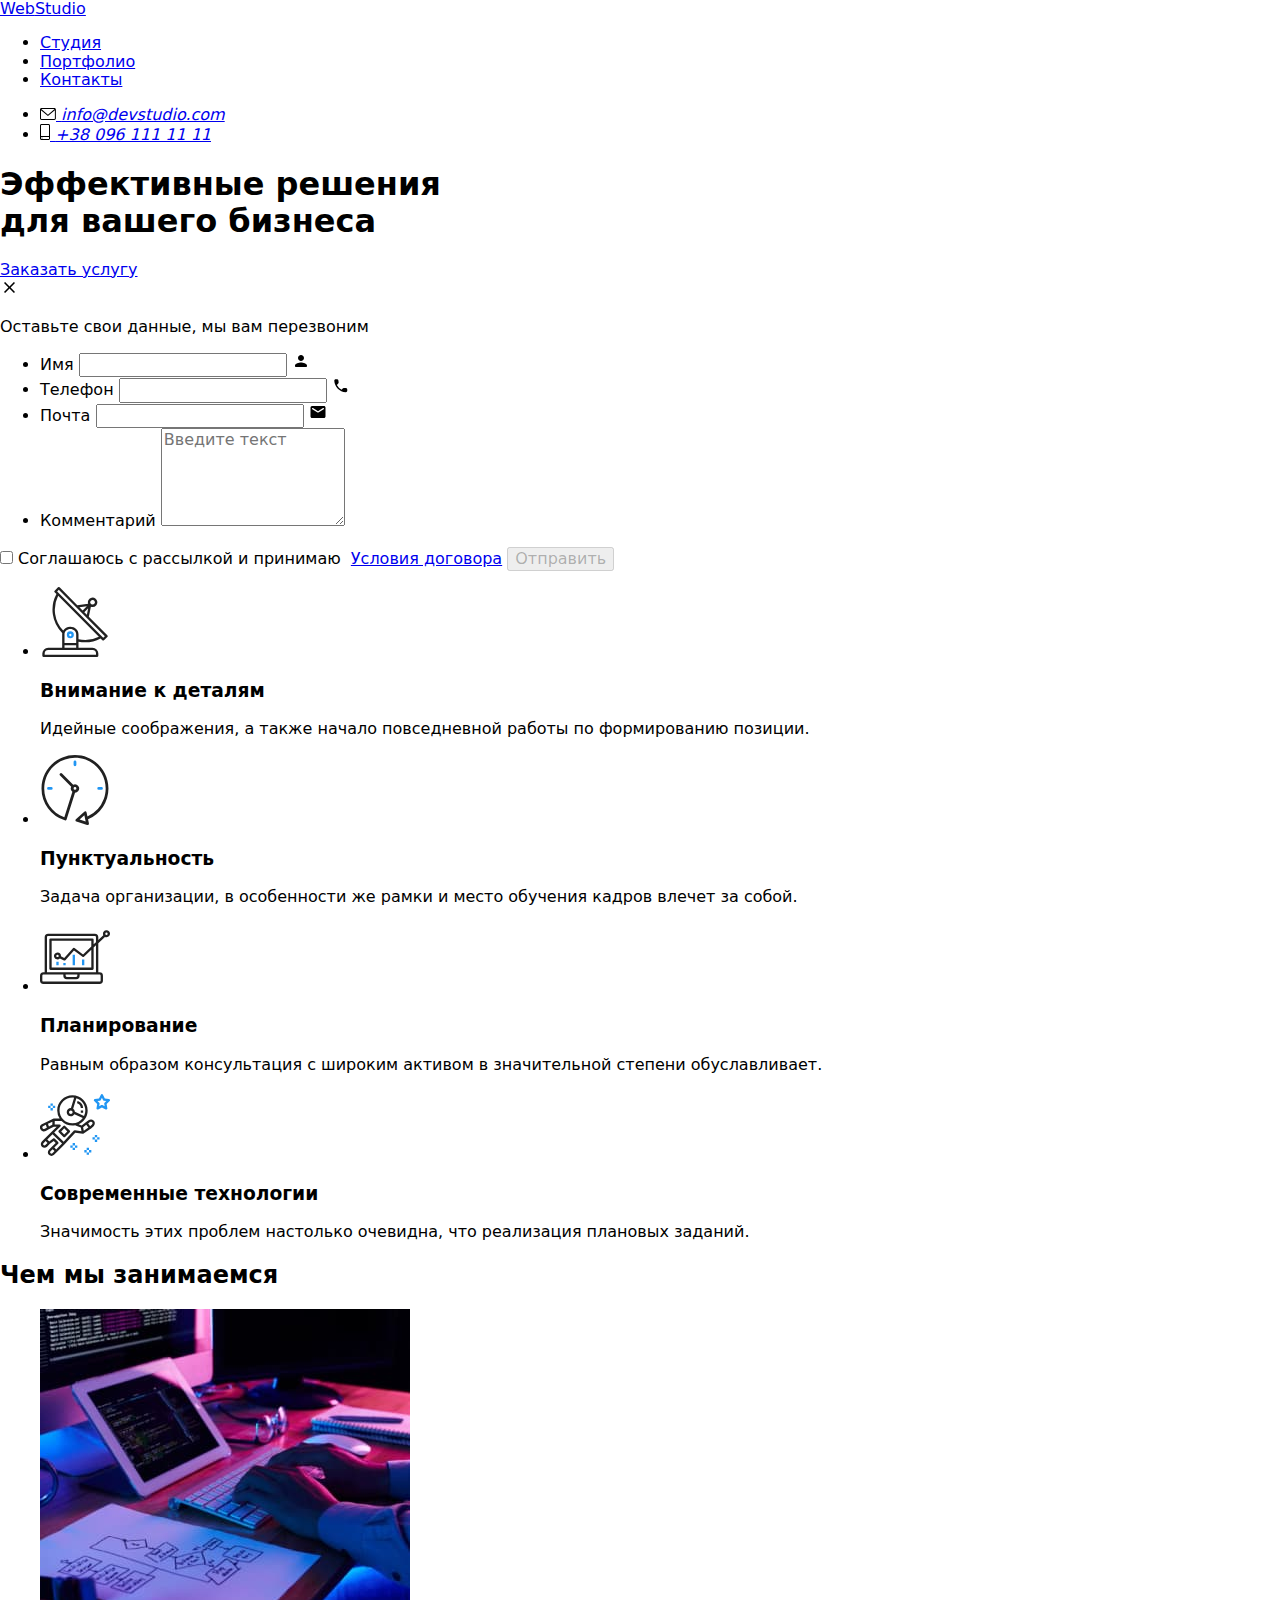
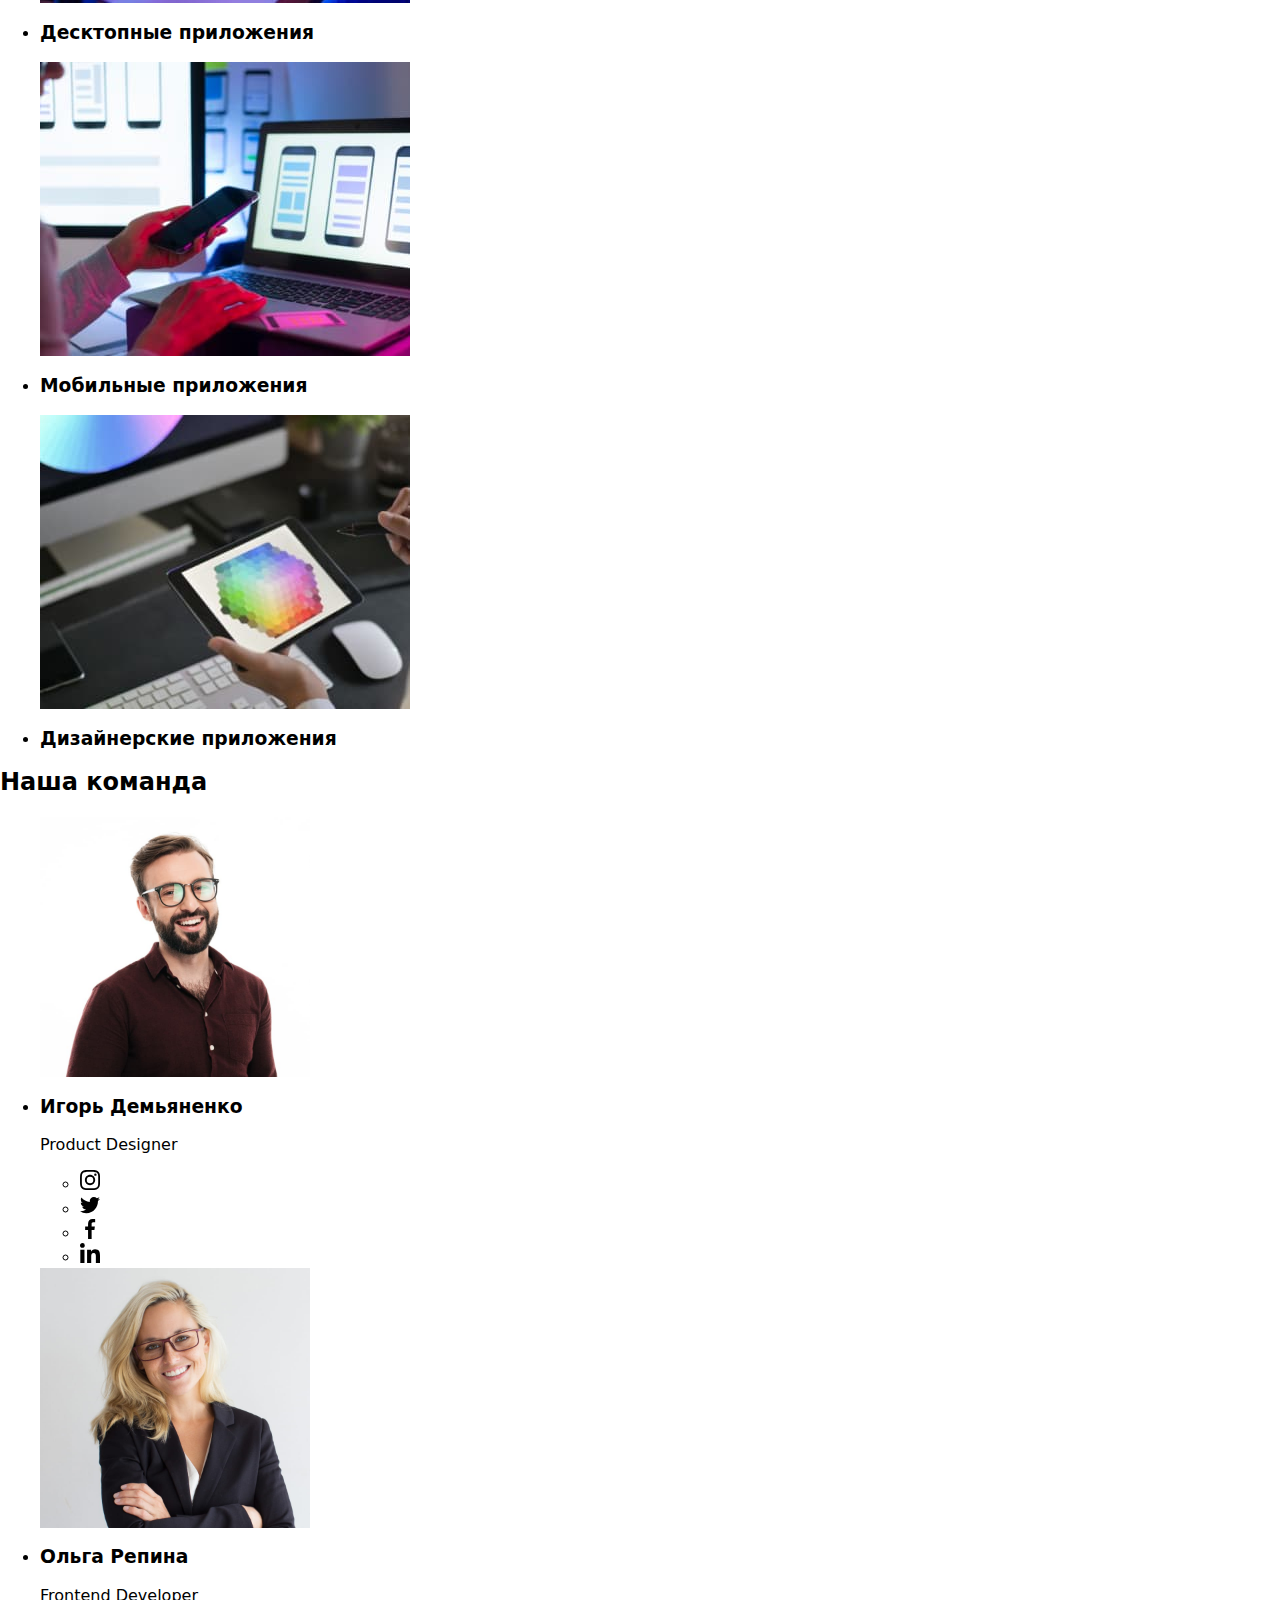
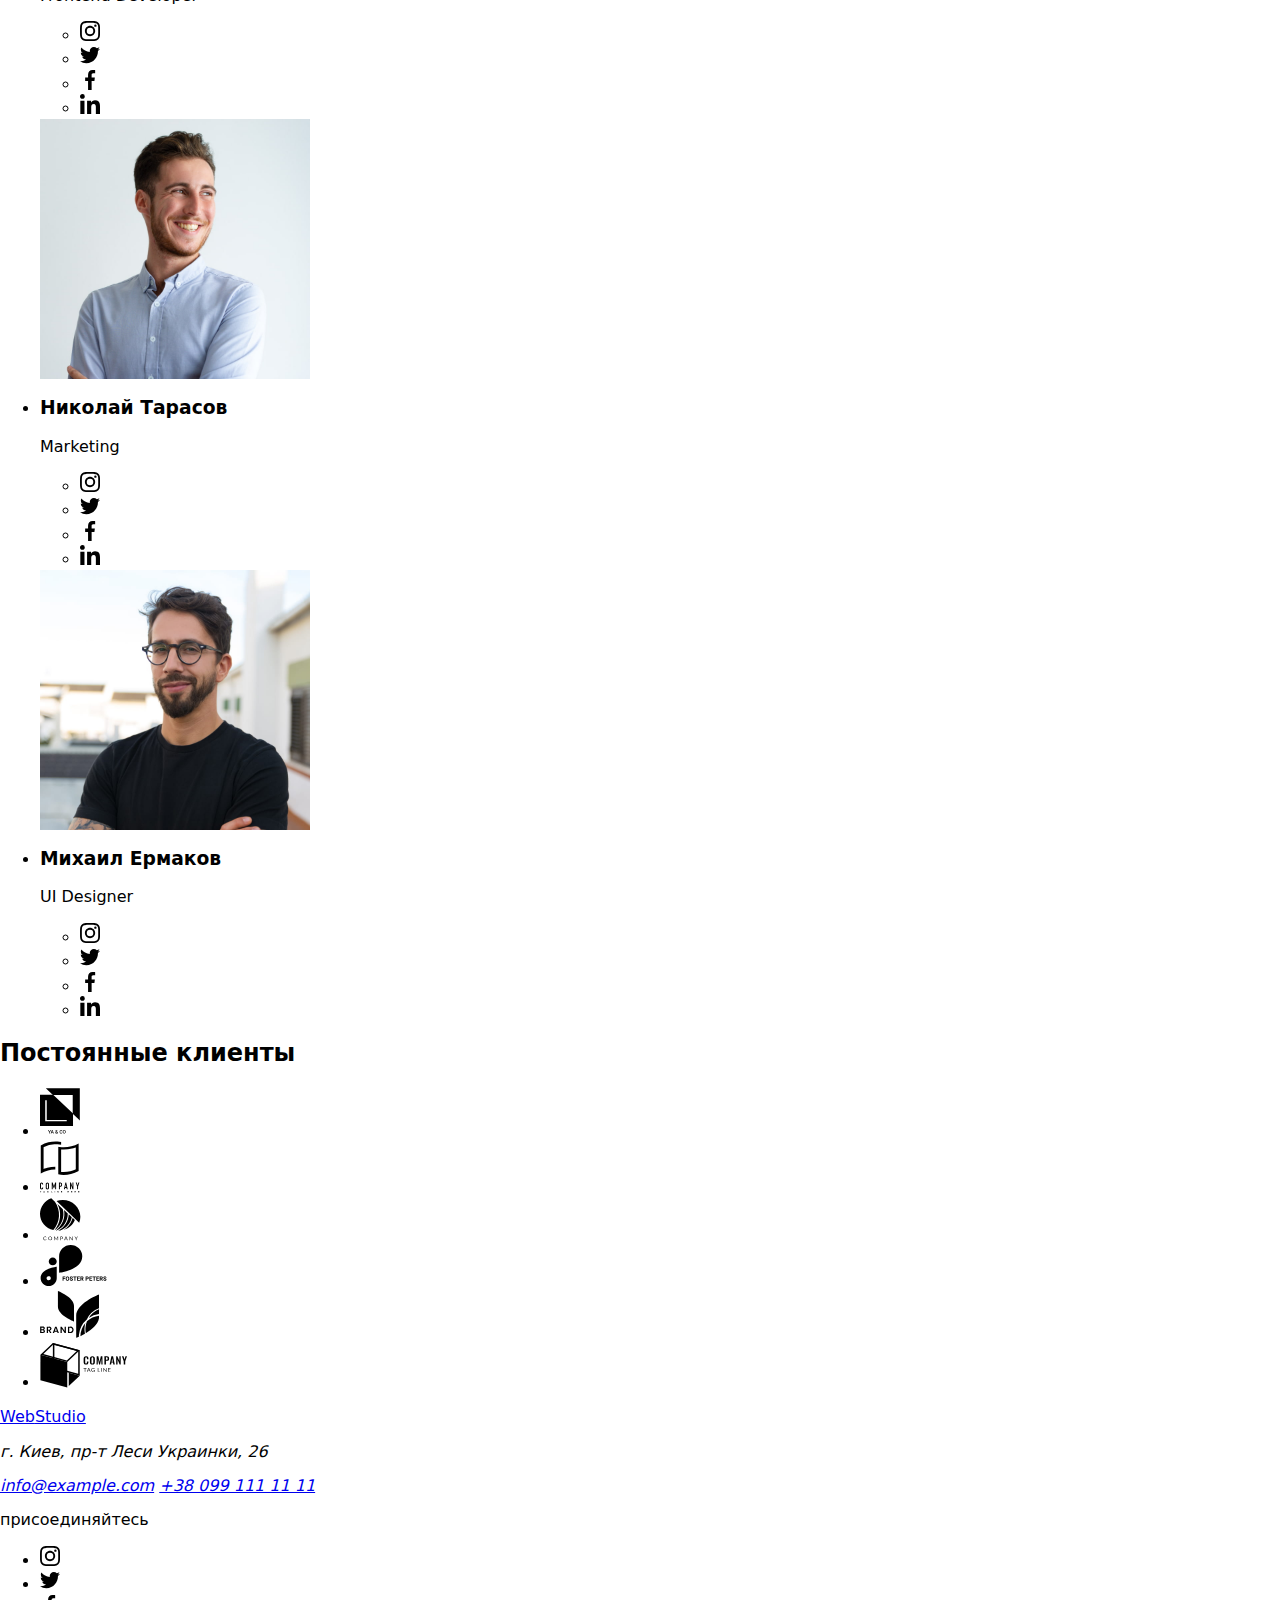
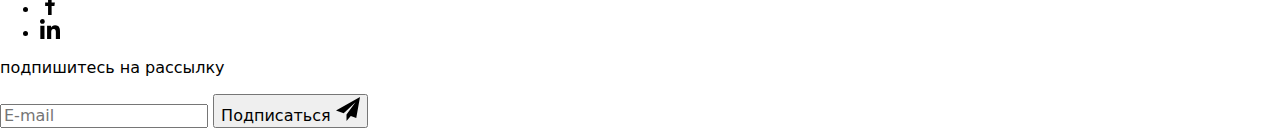
==== index.html @ c67e53ad "initial commit" ====
<!DOCTYPE html>
<html lang="ru">
<head>
    <meta charset="UTF-8">
    <meta name="viewport" content="width=device-width, initial-scale=1.0">
    
    <link rel="stylesheet" href="https://cdnjs.cloudflare.com/ajax/libs/modern-normalize/1.0.0/modern-normalize.min.css">
    <link href="https://fonts.googleapis.com/css2?family=Raleway:wght@700&family=Roboto:wght@400;500;700;900&display=swap"
        rel="stylesheet">
    
    <link rel="stylesheet" href="./css/main.min.css">
    <title>WebStudio</title>
</head>
<body>
    <header class="header-def">
        <div class="container">
            <nav class="page-nav">
                <a href="./index.html" class="logo"><span class="logo-blue">Web</span>Studio</a>
                <ul class="nav-list list">
                    <li class="item"><a href="./index.html" class="studio link">Студия</a></li>
                    <li class="item"><a href="./portfolio.html" class="link">Портфолио</a> </li>
                    <li class="item"><a href="#" class="link">Контакты</a></li>
                </ul>
            </nav>
            <address class="page-address">
                <ul class="address-list list">
                    <li class="item">
                        <a href="mailto:info@devstudio.com" class="reach link">
                            <svg class="icon" width="16" height="12">
                                <use href="./images/icons/sprite.svg#icon-envelope"></use>
                            </svg>
                            <span>info@devstudio.com</span>                          
                        </a>                                
                    </li>
                    <li class="item">                        
                        <a href="tel:+380961111111" class="reach link">
                            <svg class="icon" width="10" height="16">
                                <use href="./images/icons/sprite.svg#icon-smartphone"></use>
                            </svg>
                            <span class="spant">+38 096 111 11 11</span>        
                        </a>
                    </li>
                </ul>
            </address>
        </div>        
    </header>
    <main class="studio">
        <!--Hero-->
        <section class="studio-hero">
            <div class="container">
                <h1>Эффективные решения<br>для вашего бизнеса</h1>
                <a href="#" class="link" data-modal-open>Заказать услугу</a>
                <div class="backdrop is-hidden" data-modal>
                    <div class="modal">  
                        <a href="#" class="close-modal" data-modal-close>
                            <svg class="icon" width="18" height="18">
                                <use href="./images/icons/sprite.svg#icon-close-black"></use>
                            </svg>
                        </a> 
                        <form action="#" class="form" autocomplete="off">
                            <p class="form-head">Оставьте свои данные, мы вам перезвоним</p>
                            <ul class="form-list">
                                <li class="form-item">
                                    <label class="form-label" for="name">Имя</label>
                                    <input class="form-input" type="text" name="name" id="name" pattern="[a-zA-Zа-яА-Я'-'\s]*"/>
                                    <svg class="icon" width="18" height="18">
                                        <use href="./images/icons/sprite.svg#icon-person-black"></use>
                                    </svg>
                                </li>
                                <li class="form-item">
                                    <label class="form-label" for="tel"><span>Телефон</span></label>
                                    <input class="form-input" type="tel" name="tel" id="tel" pattern="\d*" />
                                    <svg class="icon" width="18" height="18">
                                        <use href="./images/icons/sprite.svg#icon-phone-black"></use>
                                    </svg>
                                </li>
                                <li class="form-item">
                                    <label class="form-label" for="name">Почта</label>
                                    <input class="form-input" type="email" name="email" id="email" />
                                    <svg class="icon" width="18" height="18">
                                        <use href="./images/icons/sprite.svg#icon-email-black"></use>
                                    </svg>
                                </li>
                                <li class="form-item">
                                    <label class="form-label" for="name">Комментарий</label>
                                    <textarea class="form-textarea" placeholder="Введите текст" name="comment" id="comment" rows="5"></textarea>
                                </li>
                            </ul>
                            <input class="legal-checkbox" type="checkbox" name="legal" id="legal" onclick="terms_changed(this)" />
                            <label class="legal" for="legal">                                
                                <!-- <span class="icon-checked"></span> -->
                                <span class="legal-text">Соглашаюсь с рассылкой и принимаю </span>
                                <a href="#" class="legal-link">Условия договора</a>
                            </label>
                            <button class="submit-button" type="submit" id="submit_button" disabled>
                                <span class="submit-name">Отправить</span>
                            </button>                            
                        </form>
                    </div>                    
                </div>
            </div>
        </section>
        <!--Qualities-->
        <section class="studio-qualities">            
            <!--<h2>Наши качевства</h2>-->
            <div class="container">
                <ul class="qualities-list">
                    <li class="item">
                        <div class="thumb">
                            <svg class="icon" width="70" height="70">
                                <use href="./images/icons/sprite.svg#icon-antenna-1"></use>
                            </svg>
                        </div>
                        <h3>Внимание к деталям</h3>
                        <p>Идейные соображения, а также начало повседневной работы по формированию позиции.</p>
                    </li>
                    <li class="item">
                        <div class="thumb">
                            <svg class="icon" width="70" height="70">
                                <use href="./images/icons/sprite.svg#icon-clock-1"></use>
                            </svg>
                        </div>
                        <h3>Пунктуальность</h3>
                        <p>Задача организации, в особенности же рамки и место обучения кадров влечет за собой.</p>
                    </li>
                    <li class="item">
                        <div class="thumb">
                            <svg class="icon" width="70" height="70">
                                <use href="./images/icons/sprite.svg#icon-diagram-1"></use>
                            </svg>
                        </div>
                        <h3>Планирование</h3>
                        <p>Равным образом консультация с широким активом в значительной степени обуславливает.</p>
                    </li>
                    <li class="item">
                        <div class="thumb">
                            <svg class="icon" width="70" height="70">
                                <use href="./images/icons/sprite.svg#icon-astronaut-1"></use>
                            </svg>
                        </div>
                        <h3>Современные технологии</h3>
                        <p>Значимость этих проблем настолько очевидна, что реализация плановых заданий.</p>
                    </li>
                </ul>
            </div>
        </section>
        <!--Business-->
        <section class="studio-business">
            <div class="container">
                <h2 class="business-header">Чем мы занимаемся</h2>
                <ul class="business-list">
                    <li class="item">
                        <img src="./images/img1.jpg" alt="Десктоп решения">
                        <div class="label">
                            <h3 class="label-text">Десктопные приложения</h3>
                        </div>
                    </li>
                    <li class="item">
                        <img src="./images/img2.jpg" alt="Мобильные решения">
                        <div class="label">
                            <h3 class="label-text">Мобильные приложения</h3>
                        </div>
                    </li>
                    <li class="item">
                        <img src="./images/img3.jpg" alt="Дизайн">
                        <div class="label">
                            <h3 class="label-text">Дизайнерские приложения</h3>
                        </div>
                    </li>
                </ul>
            </div>
        </section>
        <!--Team-->
        <section class="studio-team">
            <div class="container">
                <h2 class="team-header">Наша команда</h2>
                <ul class="team-list">
                    <li class="item">
                        <img src="./images/t1.jpg" alt="Игорь Демьяненко" width="270">
                        <div class="item-name">
                            <h3>Игорь Демьяненко</h3>
                            <p>Product Designer</p>                        
                            <ul class="team-link">
                                <li class="icon-item">
                                    <a href="#" class="icon-link">
                                        <svg class="icon" width="20" height="20">
                                            <use href="./images/icons/sprite.svg#icon-instagram-2"></use>
                                        </svg>
                                    </a>                                    
                                </li>
                                <li class="icon-item">
                                    <a href="#" class="icon-link">
                                        <svg class="icon" width="20" height="20">
                                            <use href="./images/icons/sprite.svg#icon-twitter-1"></use>
                                        </svg>
                                    </a>
                                </li>
                                <li class="icon-item">
                                    <a href="#" class="icon-link">
                                        <svg class="icon" width="20" height="20">
                                            <use href="./images/icons/sprite.svg#icon-facebook-1"></use>
                                        </svg>
                                    </a>                                    
                                </li>
                                <li class="icon-item">
                                    <a href="#" class="icon-link">
                                        <svg class="icon" width="20" height="20">
                                            <use href="./images/icons/sprite.svg#icon-linkedin-1"></use>
                                        </svg>
                                    </a>                                    
                                </li>
                            </ul>
                        </div>                       
                    </li>
                    <li class="item">
                        <img src="./images/t2.jpg" alt="Ольга Репина" width="270">
                        <div class="item-name">
                            <h3>Ольга Репина</h3>
                            <p>Frontend Developer</p>                        
                            <ul class="team-link">
                                <li class="icon-item">
                                    <a href="#" class="icon-link">
                                        <svg class="icon" width="20" height="20">
                                            <use href="./images/icons/sprite.svg#icon-instagram-2"></use>
                                        </svg>
                                    </a>
                                </li>
                                <li class="icon-item">
                                    <a href="#" class="icon-link">
                                        <svg class="icon" width="20" height="20">
                                            <use href="./images/icons/sprite.svg#icon-twitter-1"></use>
                                        </svg>
                                    </a>
                                </li>
                                <li class="icon-item">
                                    <a href="#" class="icon-link">
                                        <svg class="icon" width="20" height="20">
                                            <use href="./images/icons/sprite.svg#icon-facebook-1"></use>
                                        </svg>
                                    </a>
                                </li>
                                <li class="icon-item">
                                    <a href="#" class="icon-link">
                                        <svg class="icon" width="20" height="20">
                                            <use href="./images/icons/sprite.svg#icon-linkedin-1"></use>
                                        </svg>
                                    </a>
                                </li>
                            </ul>
                        </div>
                    </li>
                    <li class="item">
                        <img src="./images/t3.jpg" alt="Николай Тарасов" width="270">
                        <div class="item-name">
                            <h3>Николай Тарасов</h3>
                            <p>Marketing</p>                       
                            <ul class="team-link">
                                <li class="icon-item">
                                    <a href="#" class="icon-link">
                                        <svg class="icon" width="20" height="20">
                                            <use href="./images/icons/sprite.svg#icon-instagram-2"></use>
                                        </svg>
                                    </a>
                                </li>
                                <li class="icon-item">
                                    <a href="#" class="icon-link">
                                        <svg class="icon" width="20" height="20">
                                            <use href="./images/icons/sprite.svg#icon-twitter-1"></use>
                                        </svg>
                                    </a>
                                </li>
                                <li class="icon-item">
                                    <a href="#" class="icon-link">
                                        <svg class="icon" width="20" height="20">
                                            <use href="./images/icons/sprite.svg#icon-facebook-1"></use>
                                        </svg>
                                    </a>
                                </li>
                                <li class="icon-item">
                                    <a href="#" class="icon-link">
                                        <svg class="icon" width="20" height="20">
                                            <use href="./images/icons/sprite.svg#icon-linkedin-1"></use>
                                        </svg>
                                    </a>
                                </li>
                            </ul>
                        </div>
                    </li>
                    <li class="item">
                        <img src="./images/t4.jpg" alt="Михаил Ермаков" width="270">
                        <div class="item-name">
                            <h3>Михаил Ермаков</h3>
                            <p>UI Designer</p>                        
                            <ul class="team-link">
                                <li class="icon-item">
                                    <a href="#" class="icon-link">
                                        <svg class="icon" width="20" height="20">
                                            <use href="./images/icons/sprite.svg#icon-instagram-2"></use>
                                        </svg>
                                    </a>
                                </li>
                                <li class="icon-item">
                                    <a href="#" class="icon-link">
                                        <svg class="icon" width="20" height="20">
                                            <use href="./images/icons/sprite.svg#icon-twitter-1"></use>
                                        </svg>
                                    </a>
                                </li>
                                <li class="icon-item">
                                    <a href="#" class="icon-link">
                                        <svg class="icon" width="20" height="20">
                                            <use href="./images/icons/sprite.svg#icon-facebook-1"></use>
                                        </svg>
                                    </a>
                                </li>
                                <li class="icon-item">
                                    <a href="#" class="icon-link">
                                        <svg class="icon" width="20" height="20">
                                            <use href="./images/icons/sprite.svg#icon-linkedin-1"></use>
                                        </svg>
                                    </a>
                                </li>
                            </ul>
                        </div>
                    </li>
                </ul>
            </div>
        </section> 
        <section class="studio-clients">
            <div class="container">
                <h2 class="clients-header">Постоянные клиенты</h2>
                <ul class="clients-list">
                    <li class="clients-item">
                        <a href="#" class="client-link">   
                            <svg class="icon" width="44" height="49">
                                <use href="./images/icons/sprite.svg#icon-logo-1"></use>
                            </svg>                                                                                       
                        </a>
                    </li>
                    <li class="clients-item">
                        <a href="#" class="client-link"> 
                            <svg class="icon" width="40" height="52">
                                <use href="./images/icons/sprite.svg#icon-logo-2"></use>
                            </svg>                                                                                       
                        </a>
                    </li>
                    <li class="clients-item">
                        <a href="#" class="client-link">     
                            <svg class="icon" width="41" height="43">
                                <use href="./images/icons/sprite.svg#icon-logo-3"></use>
                            </svg>                                                          
                        </a>
                    </li>
                    <li class="clients-item">
                        <a href="#" class="client-link">        
                            <svg class="icon" width="80" height="42">
                                <use href="./images/icons/sprite.svg#icon-logo-4"></use>
                            </svg>                                                          
                        </a>
                    </li>
                    <li class="clients-item">
                        <a href="#" class="client-link">  
                            <svg class="icon" width="59" height="47">
                                <use href="./images/icons/sprite.svg#icon-logo-5"></use>
                            </svg>                                                           
                        </a>
                    </li>
                    <li class="clients-item">
                        <a href="#" class="client-link">  
                            <svg class="icon" width="88" height="45">
                                <use href="./images/icons/sprite.svg#icon-logo-6"></use>
                            </svg>                                                         
                        </a>
                    </li>
                </ul>
            </div>
        </section>
    </main>
    <footer>
        <div class="container">
            <div class="footer-section-1">
                <a href="./index.html" class="logo"><span class="logo-blue">Web</span>Studio</a>
                <address>
                    <p class="adress">г. Киев, пр-т Леси Украинки, 26</p>
                    <a href="mailto:info@example.com" class="link">info@example.com</a>
                    <a href="tel:+380991111111" class="link">+38 099 111 11 11</a>
                </address>
            </div>
            <div class="footer-section-2">
                <p class="text">присоединяйтесь</p>
                <ul class="foot-link">
                    <li class="foot-item">
                        <a href="#" class="icon-link">
                            <svg class="icon" width="20" height="20">
                                <use href="./images/icons/sprite.svg#icon-instagram-2"></use>
                            </svg>
                        </a>
                    </li>
                    <li class="foot-item">
                        <a href="#" class="icon-link">
                            <svg class="icon" width="20" height="20">
                                <use href="./images/icons/sprite.svg#icon-twitter-1"></use>
                            </svg>
                        </a>
                    </li>
                    <li class="foot-item">
                        <a href="#" class="icon-link">
                            <svg class="icon" width="20" height="20">
                                <use href="./images/icons/sprite.svg#icon-facebook-1"></use>
                            </svg>
                        </a>
                    </li>
                    <li class="foot-item">
                        <a href="#" class="icon-link">
                            <svg class="icon" width="20" height="20">
                                <use href="./images/icons/sprite.svg#icon-linkedin-1"></use>
                            </svg>
                        </a>
                    </li>
                </ul>    
            </div>  
            <div class="footer-section-3">
                <p class="text">подпишитесь на рассылку</p>
                <form class="foot-form" action="#" autocomplete="off">
                    <input class="foot-input" placeholder="E-mail" type="email" name="email" id="email-sign" />
                    <button class="sign-button" type="submit">
                        <span class="sign-name">Подписаться</span>
                        <svg class="sign-icon" width="24" height="24">
                            <use href="./images/icons/sprite.svg#icon-icon-send"></use>
                        </svg>
                    </button>
                </form>
            </div>         
        </div>        
    </footer>
    <script src="./js/modal.js"></script>
</body>
</html>
---- css/main.min.css ----
*,*::before,*::after{-webkit-box-sizing:border-box;box-sizing:border-box}img{display:block;max-width:100%;height:auto}.visually-hidden{position:absolute;width:1px;height:1px;margin:-1px;border:0;padding:0;white-space:nowrap;-webkit-clip-path:inset(100%);clip-path:inset(100%);clip:rect(0 0 0 0);overflow:hidden}
/*# sourceMappingURL=main.min.css.map */
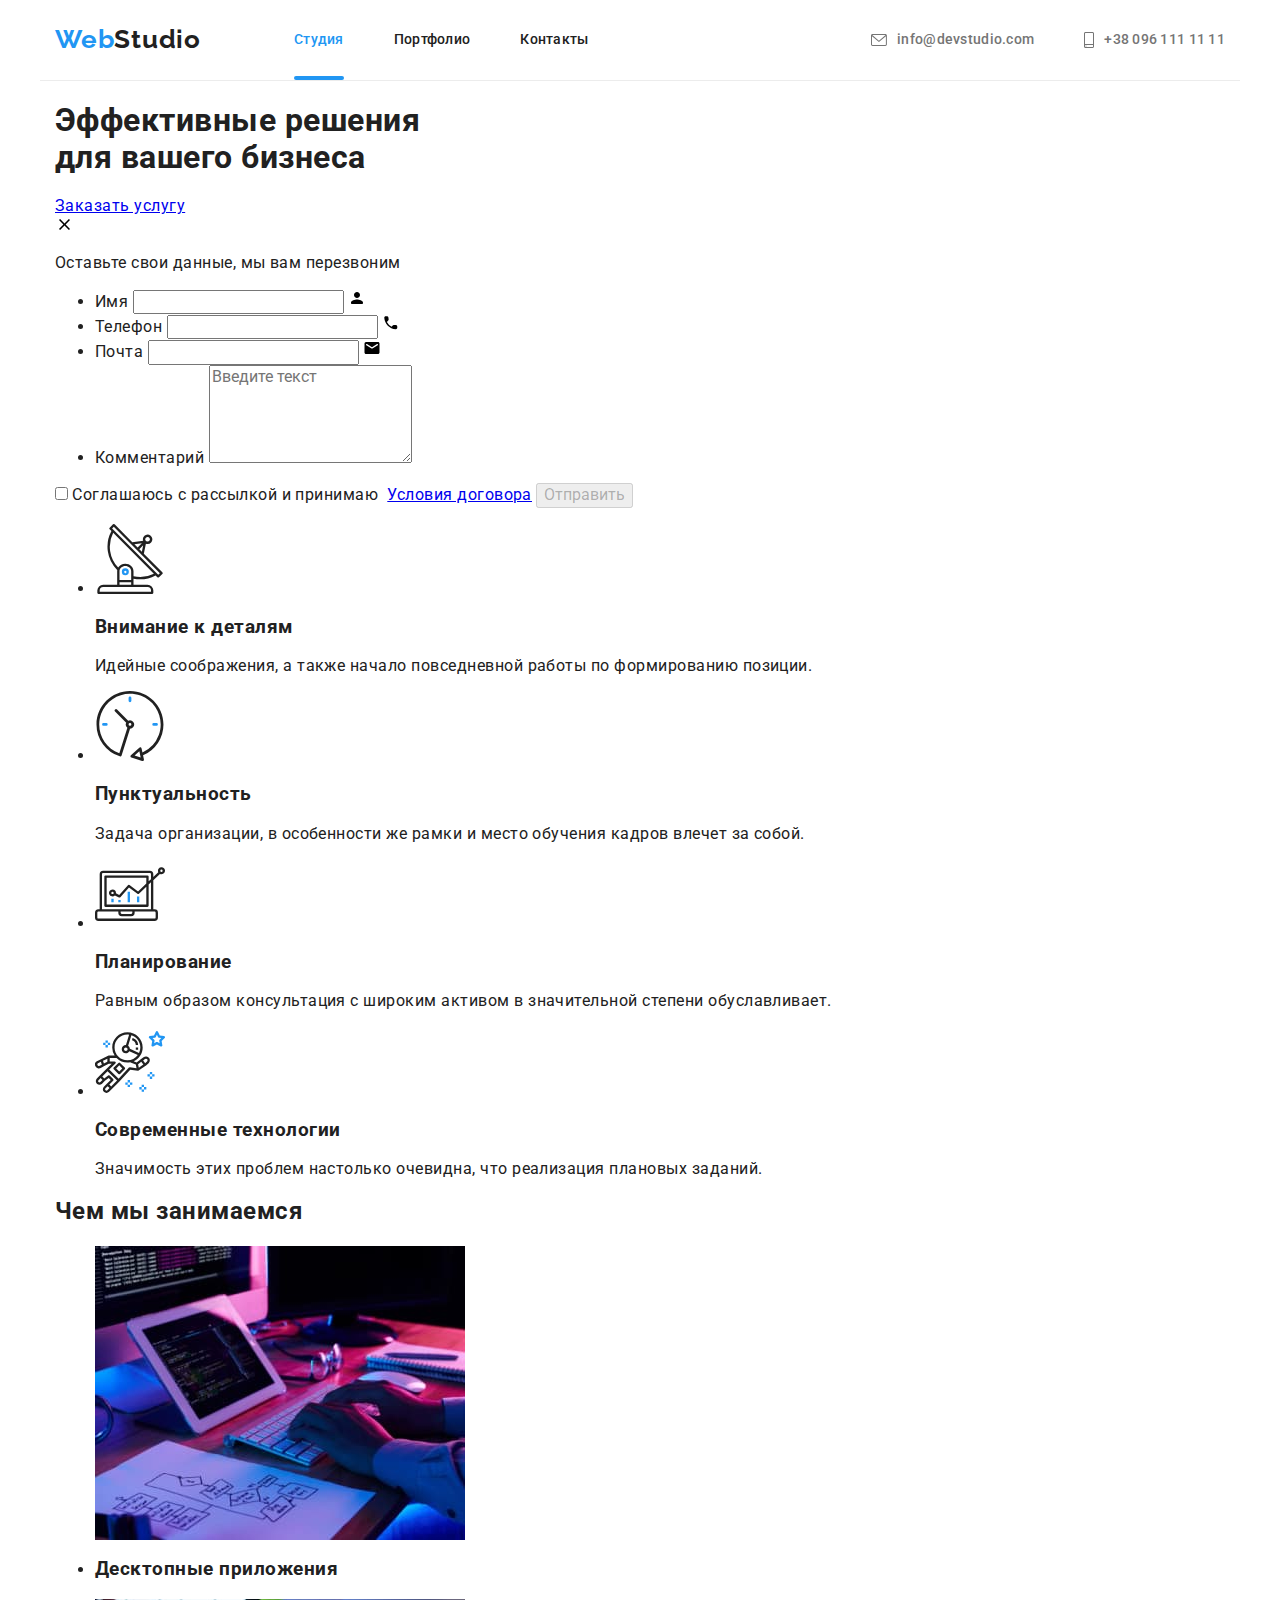
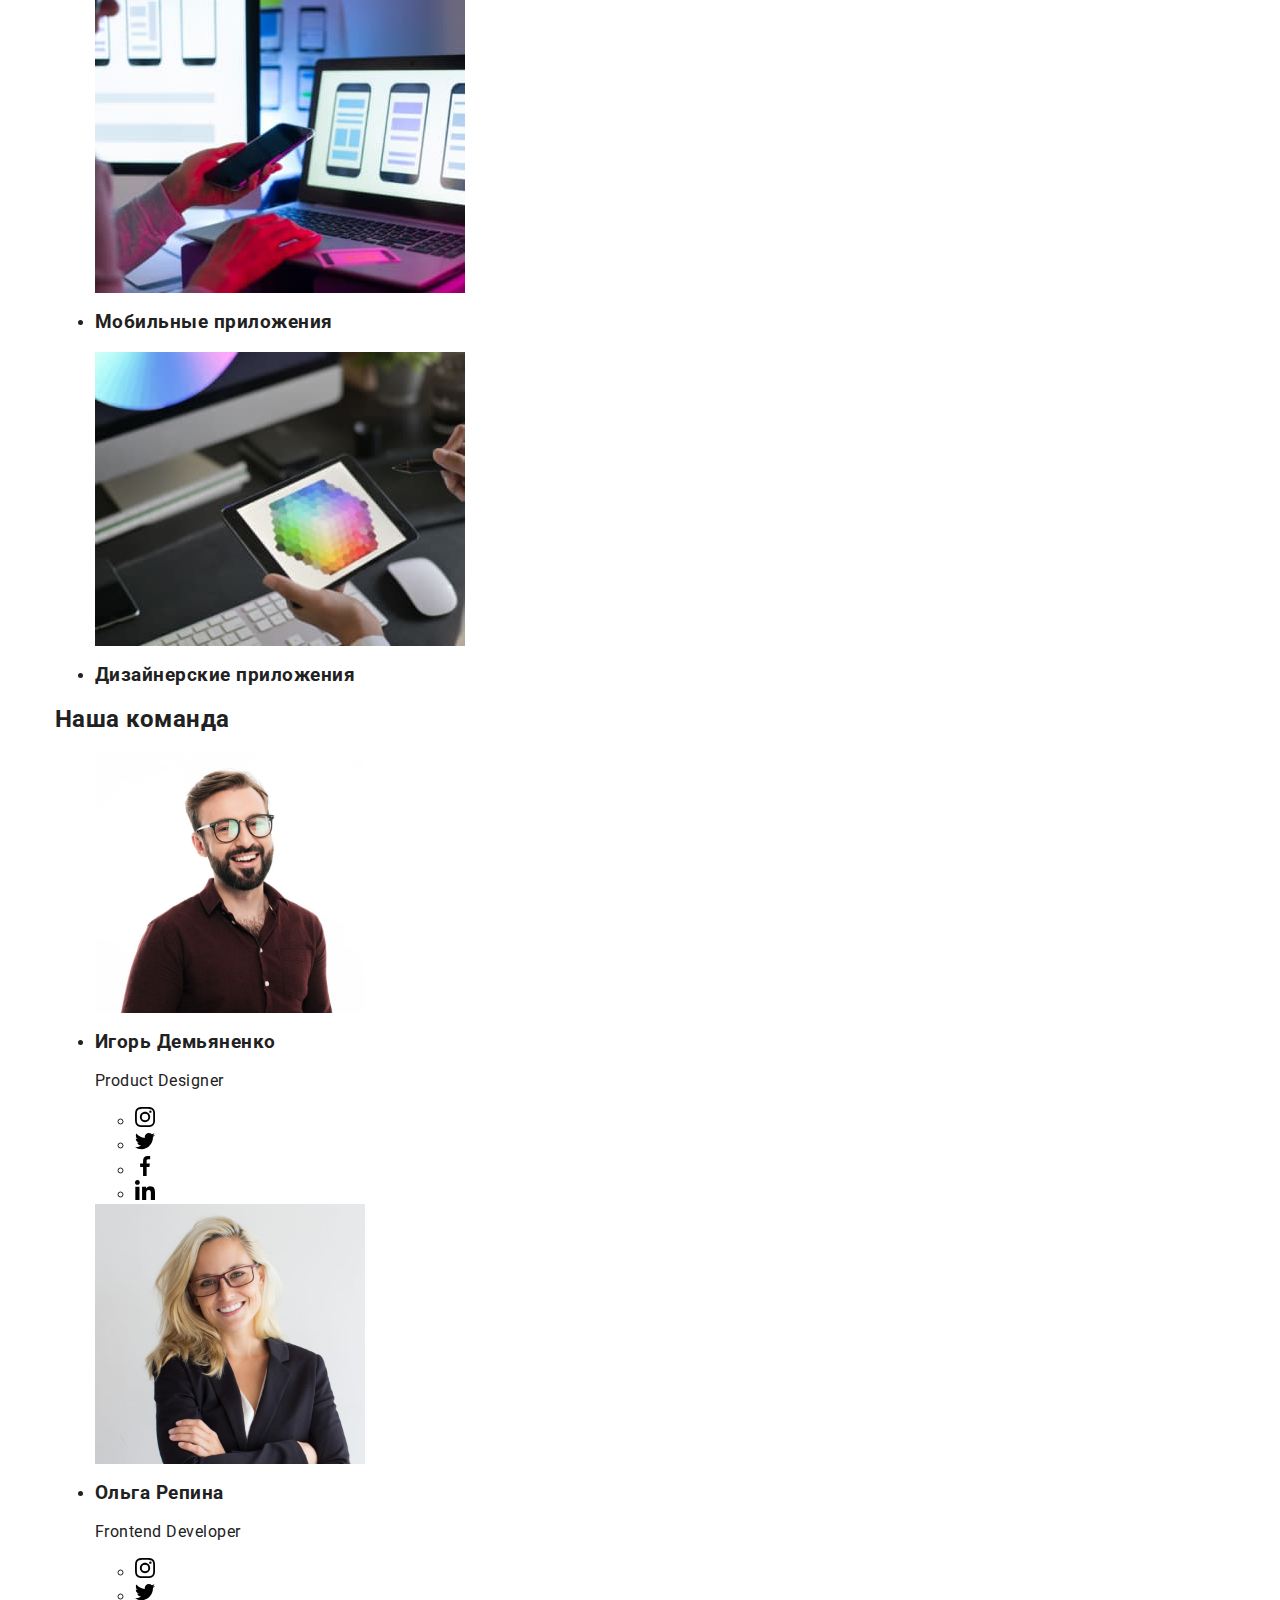
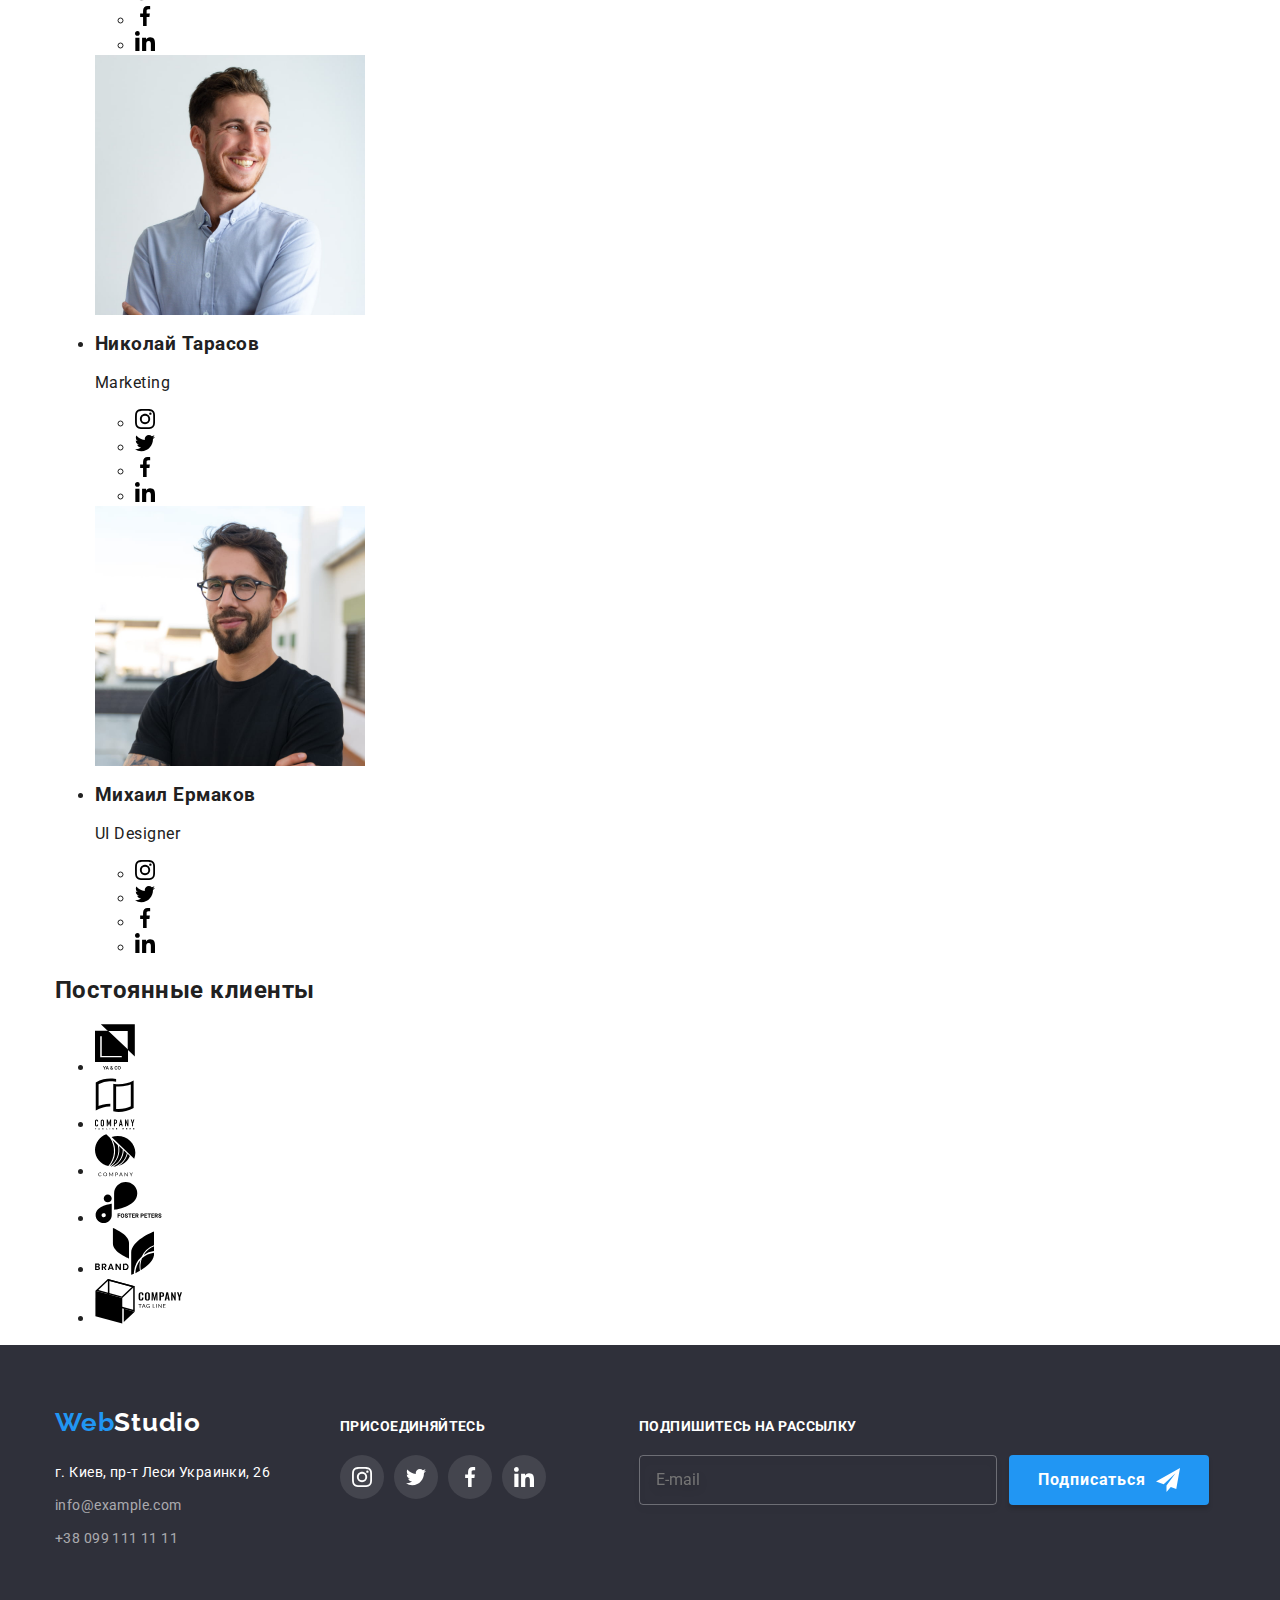
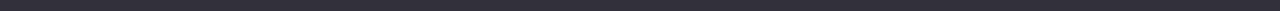
==== commit b8f8f83c: "under work" ====
--- a/index.html
+++ b/index.html
@@ -16,14 +16,14 @@
         <div class="container">
             <nav class="page-nav">
                 <a href="./index.html" class="logo"><span class="logo-blue">Web</span>Studio</a>
-                <ul class="nav-list list">
+                <ul class="nav-list">
                     <li class="item"><a href="./index.html" class="studio link">Студия</a></li>
                     <li class="item"><a href="./portfolio.html" class="link">Портфолио</a> </li>
                     <li class="item"><a href="#" class="link">Контакты</a></li>
                 </ul>
             </nav>
             <address class="page-address">
-                <ul class="address-list list">
+                <ul class="address-list">
                     <li class="item">
                         <a href="mailto:info@devstudio.com" class="reach link">
                             <svg class="icon" width="16" height="12">
@@ -37,7 +37,7 @@
                             <svg class="icon" width="10" height="16">
                                 <use href="./images/icons/sprite.svg#icon-smartphone"></use>
                             </svg>
-                            <span class="spant">+38 096 111 11 11</span>        
+                            <span>+38 096 111 11 11</span>        
                         </a>
                     </li>
                 </ul>
@@ -380,7 +380,7 @@
         <div class="container">
             <div class="footer-section-1">
                 <a href="./index.html" class="logo"><span class="logo-blue">Web</span>Studio</a>
-                <address>
+                <address class="contact">
                     <p class="adress">г. Киев, пр-т Леси Украинки, 26</p>
                     <a href="mailto:info@example.com" class="link">info@example.com</a>
                     <a href="tel:+380991111111" class="link">+38 099 111 11 11</a>
--- a/css/main.min.css
+++ b/css/main.min.css
@@ -1,2 +1,2 @@
-*,*::before,*::after{-webkit-box-sizing:border-box;box-sizing:border-box}img{display:block;max-width:100%;height:auto}.visually-hidden{position:absolute;width:1px;height:1px;margin:-1px;border:0;padding:0;white-space:nowrap;-webkit-clip-path:inset(100%);clip-path:inset(100%);clip:rect(0 0 0 0);overflow:hidden}
+*,*::before,*::after{-webkit-box-sizing:border-box;box-sizing:border-box}img{display:block;max-width:100%;height:auto}.visually-hidden{position:absolute;width:1px;height:1px;margin:-1px;border:0;padding:0;white-space:nowrap;-webkit-clip-path:inset(100%);clip-path:inset(100%);clip:rect(0 0 0 0);overflow:hidden}.page-address .address-list,.page-nav .nav-list{list-style-type:none;margin:0;padding:0}.container{width:1200px;padding-left:15px;padding-right:15px;margin-left:auto;margin-right:auto}body{background-color:#fff;color:#212121;font-family:"Roboto",sans-serif;font-weight:400;letter-spacing:.03em}.header-def .container{display:-webkit-box;display:-ms-flexbox;display:flex;-webkit-box-align:center;-ms-flex-align:center;align-items:center;border-bottom:1px solid #ececec}.header-def .link{display:-webkit-box;display:-ms-flexbox;display:flex;-webkit-box-align:center;-ms-flex-align:center;align-items:center;padding-top:32px;padding-bottom:32px;font-style:normal;font-weight:500;font-size:14px;line-height:1.14;letter-spacing:.02em;text-decoration:none;color:#212121;-webkit-transition:color 250ms cubic-bezier(0.4, 0, 0.2, 1);transition:color 250ms cubic-bezier(0.4, 0, 0.2, 1)}.header-def .link:hover,.header-def .link:focus{color:#2196f3}.header-def .item{position:relative}.page-nav{display:-webkit-box;display:-ms-flexbox;display:flex;-webkit-box-align:center;-ms-flex-align:center;align-items:center}.page-nav .nav-list{display:-webkit-box;display:-ms-flexbox;display:flex;margin-left:93px}.page-nav .item:not(:first-child){margin-left:50px}.page-nav .studio,.page-nav .portfolio,.page-nav .contacts{color:#2196f3}.page-nav .studio::after,.page-nav .portfolio::after,.page-nav .contacts::after{content:"";display:block;position:absolute;bottom:0;left:0;width:100%;height:4px;border-radius:2px;background-color:#2196f3}.page-address{margin-left:auto}.page-address .address-list{display:-webkit-box;display:-ms-flexbox;display:flex;-webkit-box-align:center;-ms-flex-align:center;align-items:center}.page-address .icon{margin-right:10px;fill:currentColor}.page-address .item:last-child{margin-left:50px}.page-address .reach{color:#757575}.logo{font-family:"Raleway",sans-serif;font-weight:700;font-size:26px;line-height:1.38;letter-spacing:.03em;text-decoration:none;color:#212121}.logo-blue{color:#2196f3}footer{background-color:#2f303a}footer .container{padding-top:60px;padding-bottom:60px;display:-webkit-box;display:-ms-flexbox;display:flex;-webkit-box-align:baseline;-ms-flex-align:baseline;align-items:baseline}.footer-section-1 .logo{color:#fff}.footer-section-1 .contact{display:-webkit-box;display:-ms-flexbox;display:flex;-ms-flex-wrap:wrap;flex-wrap:wrap;-webkit-box-orient:vertical;-webkit-box-direction:normal;-ms-flex-direction:column;flex-direction:column;margin-top:20px}.footer-section-1 .adress{margin-top:0px;margin-bottom:0px;color:#fff;font-style:normal;font-size:14px;line-height:1.71;letter-spacing:.03em}.footer-section-1 .link{margin-top:9px;color:#ffffff99;font-style:normal;font-size:14px;line-height:1.71;letter-spacing:.03em;text-decoration:none}.footer-section-2{margin-left:70px}.footer-section-2 .text{margin-top:0px;margin-bottom:20px;font-weight:700;font-size:14px;line-height:1.14;text-transform:uppercase;letter-spacing:.03em;color:#fff}.footer-section-2 .foot-link{display:-webkit-box;display:-ms-flexbox;display:flex;-webkit-box-align:center;-ms-flex-align:center;align-items:center;list-style-type:none;margin:0;padding:0}.footer-section-2 .foot-item:not(:first-child){margin-left:10px}.footer-section-2 .icon-link{display:-webkit-box;display:-ms-flexbox;display:flex;-webkit-box-pack:center;-ms-flex-pack:center;justify-content:center;-webkit-box-align:center;-ms-flex-align:center;align-items:center;width:44px;height:44px;border-radius:50%;line-height:0px;background-color:#ffffff1a;-webkit-transition:background-color 250ms cubic-bezier(0.4, 0, 0.2, 1);transition:background-color 250ms cubic-bezier(0.4, 0, 0.2, 1)}.footer-section-2 .icon-link:hover,.footer-section-2 .icon-link:focus{background-color:#2196f3}.footer-section-2 .icon{fill:#fff}.footer-section-3{margin-left:93px}.footer-section-3 .text{margin-top:0px;margin-bottom:20px;font-weight:700;font-size:14px;line-height:1.14;text-transform:uppercase;letter-spacing:.03em;color:#fff}.footer-section-3 .foot-form{display:-webkit-box;display:-ms-flexbox;display:flex}.footer-section-3 .foot-input{padding:0px 16px;margin-right:12px;width:358px;height:50px;border:1px solid rgba(255,255,255,.3);-webkit-filter:drop-shadow(0px 4px 4px rgba(0, 0, 0, 0.15));filter:drop-shadow(0px 4px 4px rgba(0, 0, 0, 0.15));border-radius:4px;outline:transparent;background-color:transparent;color:rgba(255,255,255,.6)}.footer-section-3 .sign-button{display:-webkit-inline-box;display:-ms-inline-flexbox;display:inline-flex;-webkit-box-align:center;-ms-flex-align:center;align-items:center;-webkit-box-pack:center;-ms-flex-pack:center;justify-content:center;width:200px;height:50px;background-color:#2196f3;border-color:transparent;-webkit-box-shadow:0px 4px 4px rgba(0,0,0,.15);box-shadow:0px 4px 4px rgba(0,0,0,.15);border-radius:4px;cursor:pointer}.footer-section-3 .sign-name{margin-right:10px;font-weight:700;font-size:16px;line-height:1.87;letter-spacing:.06em;color:#fff}.footer-section-3 .sign-icon{fill:#fff}
 /*# sourceMappingURL=main.min.css.map */